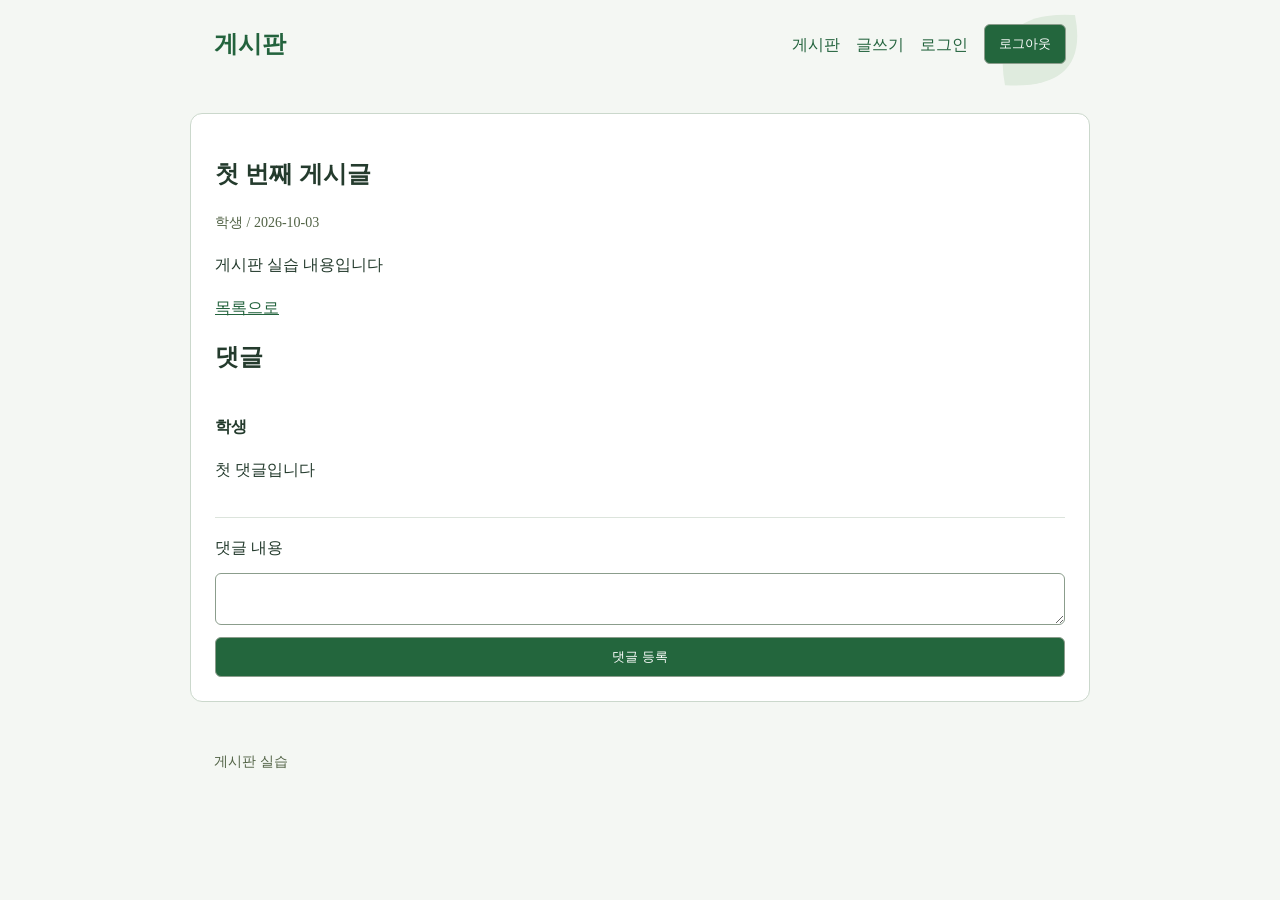
==== detail.html @ a599d8da "CSS 마지막 작업" ====
<!DOCTYPE html>
<html>
    <head>
        <meta charset="UTF-8">
        <title>게시판</title>
        <link rel="stylesheet" href="style.css">
        <meta name="viewport" content="width=device-width, initial-scale=1">
    </head>
    <body>
        <header>
            <!--헤더 영역-->
            <a class="brand" href="index.html">게시판</a>
            <nav>
                <a href="index.html">게시판</a>
                <a class="write-link" href="write.html">글쓰기</a>
                <a class="login-link" href="login.html">로그인</a>
                <button class="logout-button" type="button">로그아웃</button>
            </nav>
        </header>
        <main>
            <article>
                <h1 id="post-title">첫 번째 게시글</h1>
                <p id="post-meta" class="meta">학생 / 2026-10-03</p>
                <p id="post-content">게시판 실습 내용입니다</p>
            </article>
            <a href="index.html">목록으로</a>
            <section id="comments-section">
                <h2>댓글</h2>
                <!--댓글 목록 영역-->
                <ul id="comment-list">
                    <li>
                        <strong>학생</strong>
                        <p>첫 댓글입니다</p>
                    </li>
                </ul>
                <!--댓글 입력창-->
                <form id="comment-form">
                    <lable>댓글 내용</lable>
                    <textarea id="comment-content" name="content" required></textarea>
                    <button type="submit">댓글 등록</button>
                </form>
            </section>
        </main>
        <footer>
            게시판 실습
        </footer>
    </body>
</html>
---- style.css ----
* {
    box-sizing: border-box;
}

body {
    margin: 0;
    background: #f4f7f3;
    color: #243b2d;
    line-height: 1.7;
}

header, main, footer {
    width: 92%;
    max-width: 900px;
    margin: 0 auto;
    padding: 24px;
}

main {
    margin-top: 24px;
    margin-bottom: 24px;
    background: white;
    border: 1px solid #cbd8cc;
    border-radius: 12px;
}

a {
    color: #23633d
}

h1, h2 {
    line-height: 1.4;
}

.brand {
    font-size: 24px;
    font-weight: bold;
    text-decoration: none;
}

.meta, footer {
    color: #526346;
    font-size: 14px;
}

ul {
    list-style: none;
    padding: 0;
}

li {
    padding: 18px 0;
    border-bottom: 1px solid #dce4dc;
}

button, input, textarea {
    padding: 10px 14px;
    border: 1px solid #8b9d8c;
    border-radius: 6px;
}

button {
    background: #23663d;
    color: white;
    cursor: pointer;
    transition: background-color 0.15s, transform 0.15s;
}

button:hover:not(:disabled) {
    background: #174c2c;
}

button:active:not(:disabled) {
    transform: scale(0.98);
}

button:disabled {
    background: #647269;
    cursor: not-allowed;
}

input, textarea {
    width: 100%;
    background: white;
    color: #243b2d;
}

header {
    display: flex;
    align-items: center;
    justify-content: space-between;
    flex-wrap: wrap;
    gap: 16px;
    background-image: url('images/leaf.svg');
    background-repeat: no-repeat;
    background-position: right top;
}

nav, .meta, .pagination {
    display: flex;
    align-items: center;
    gap: 16px;
}

.pagination {
    justify-content: center;
    margin-top: 24px;
}

form {
    display: flex;
    flex-direction: column;
    gap: 12px;
}

#post-content, #comment-list p {
    white-space: pre-wrap;
    overflow-wrap: anywhere;
}

.post-list a {
    overflow-wrap: anywhere;
}

img {
    max-width: 100%;
    height: auto;
}

nav > a {
    text-decoration: none;
}

form input:focus, form textarea:focus {
    border-color: #23663d;
}

a:hover {
    text-decoration: underline;
}

@media (max-width: 600px) {
    header, main, footer {
        padding: 16px;
    }

    nav {
        flex-wrap: wrap;
        gap: 8px;
    }

    button[type="submit"] {
        width: 100%;
    }
}
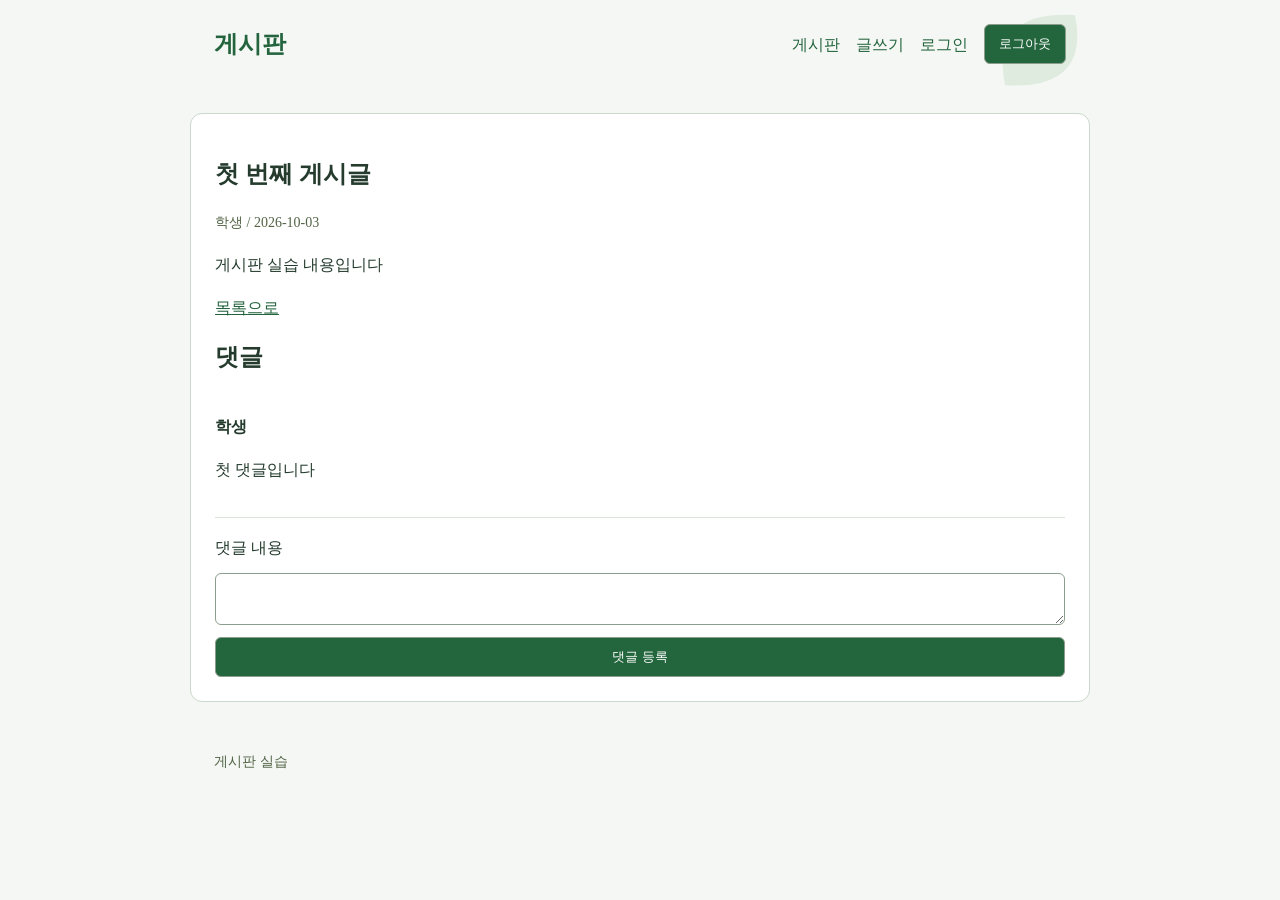
==== commit b5b5072c: "JS 게시글 출력" ====
--- a/detail.html
+++ b/detail.html
@@ -5,6 +5,7 @@
         <title>게시판</title>
         <link rel="stylesheet" href="style.css">
         <meta name="viewport" content="width=device-width, initial-scale=1">
+        <script defer src="js/data.js"></script>
     </head>
     <body>
         <header>
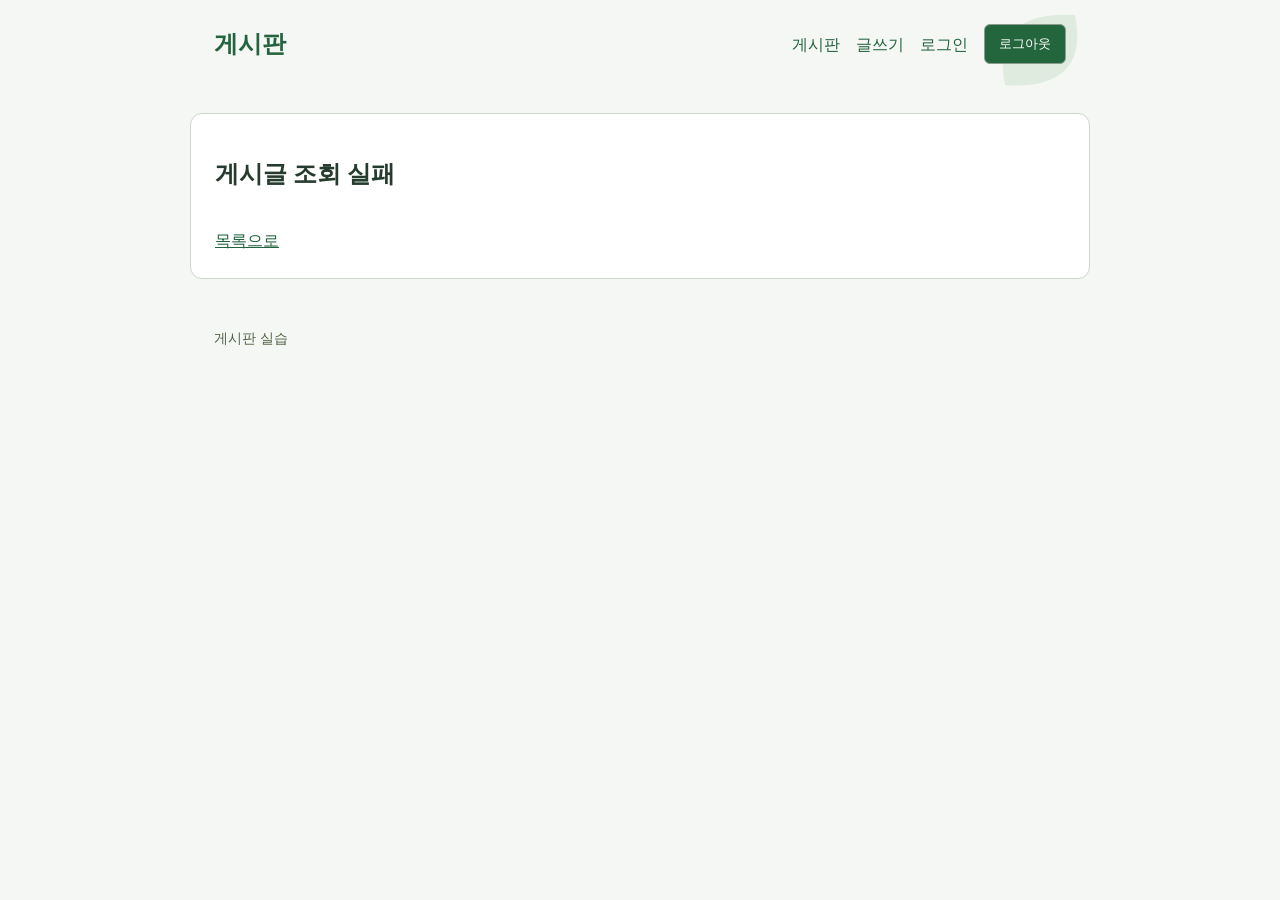
==== commit 60a56a23: "JS 글상세 및 댓글" ====
--- a/detail.html
+++ b/detail.html
@@ -6,6 +6,8 @@
         <link rel="stylesheet" href="style.css">
         <meta name="viewport" content="width=device-width, initial-scale=1">
         <script defer src="js/data.js"></script>
+        <script defer src="js/render.js"></script>
+        <script defer src="js/detail.js"></script>
     </head>
     <body>
         <header>
@@ -20,19 +22,15 @@
         </header>
         <main>
             <article>
-                <h1 id="post-title">첫 번째 게시글</h1>
-                <p id="post-meta" class="meta">학생 / 2026-10-03</p>
-                <p id="post-content">게시판 실습 내용입니다</p>
+                <h1 id="post-title"></h1>
+                <p id="post-meta" class="meta"></p>
+                <p id="post-content"></p>
             </article>
             <a href="index.html">목록으로</a>
             <section id="comments-section">
                 <h2>댓글</h2>
                 <!--댓글 목록 영역-->
                 <ul id="comment-list">
-                    <li>
-                        <strong>학생</strong>
-                        <p>첫 댓글입니다</p>
-                    </li>
                 </ul>
                 <!--댓글 입력창-->
                 <form id="comment-form">
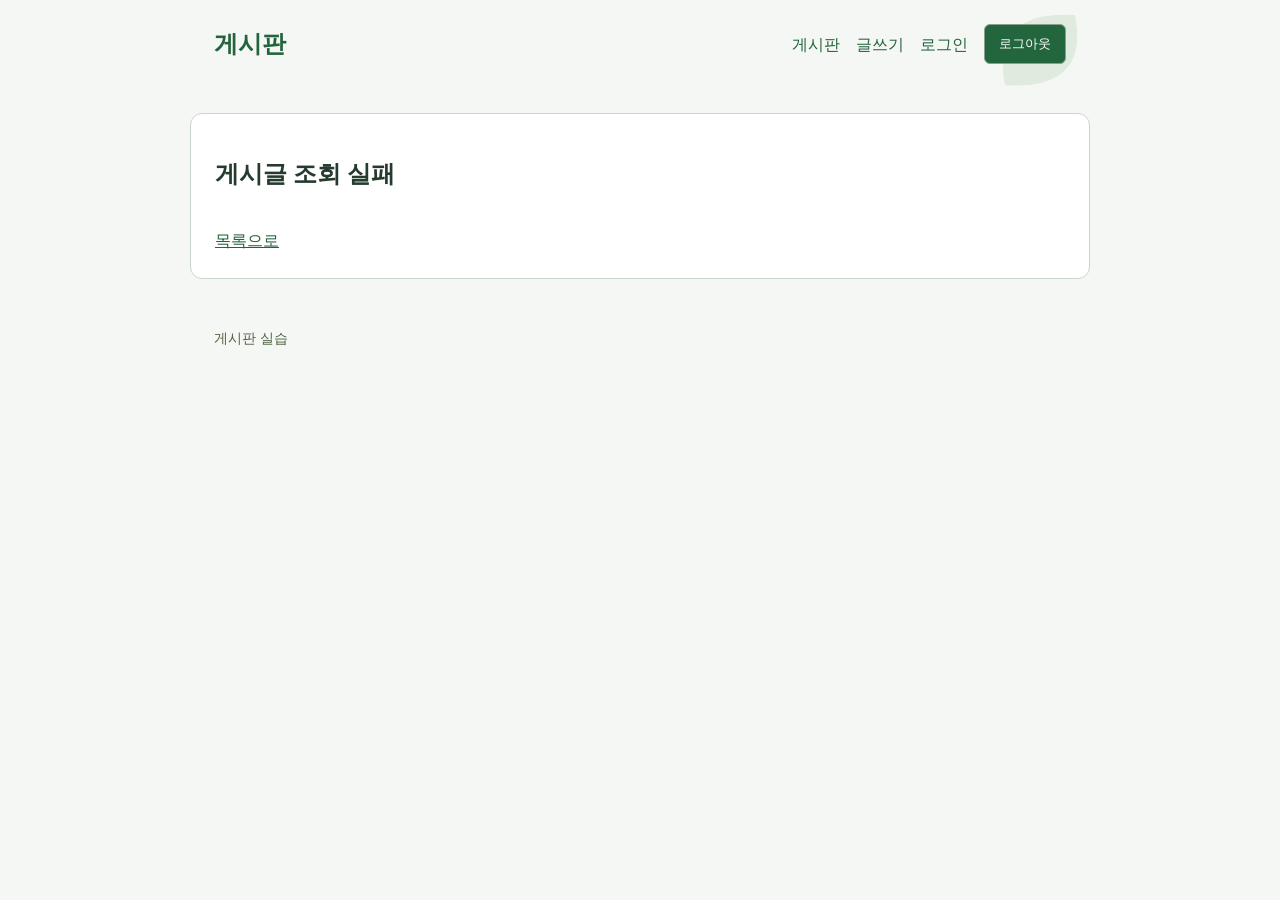
==== commit 4df5ad1d: "게시글/댓글 등록 및 로컬 스토리지 저장 기능 구현" ====
--- a/detail.html
+++ b/detail.html
@@ -5,7 +5,7 @@
         <title>게시판</title>
         <link rel="stylesheet" href="style.css">
         <meta name="viewport" content="width=device-width, initial-scale=1">
-        <script defer src="js/data.js"></script>
+        <script defer src="js/storage.js"></script>
         <script defer src="js/render.js"></script>
         <script defer src="js/detail.js"></script>
     </head>
@@ -30,6 +30,7 @@
             <section id="comments-section">
                 <h2>댓글</h2>
                 <!--댓글 목록 영역-->
+                <p id="comment-message"></p>
                 <ul id="comment-list">
                 </ul>
                 <!--댓글 입력창-->
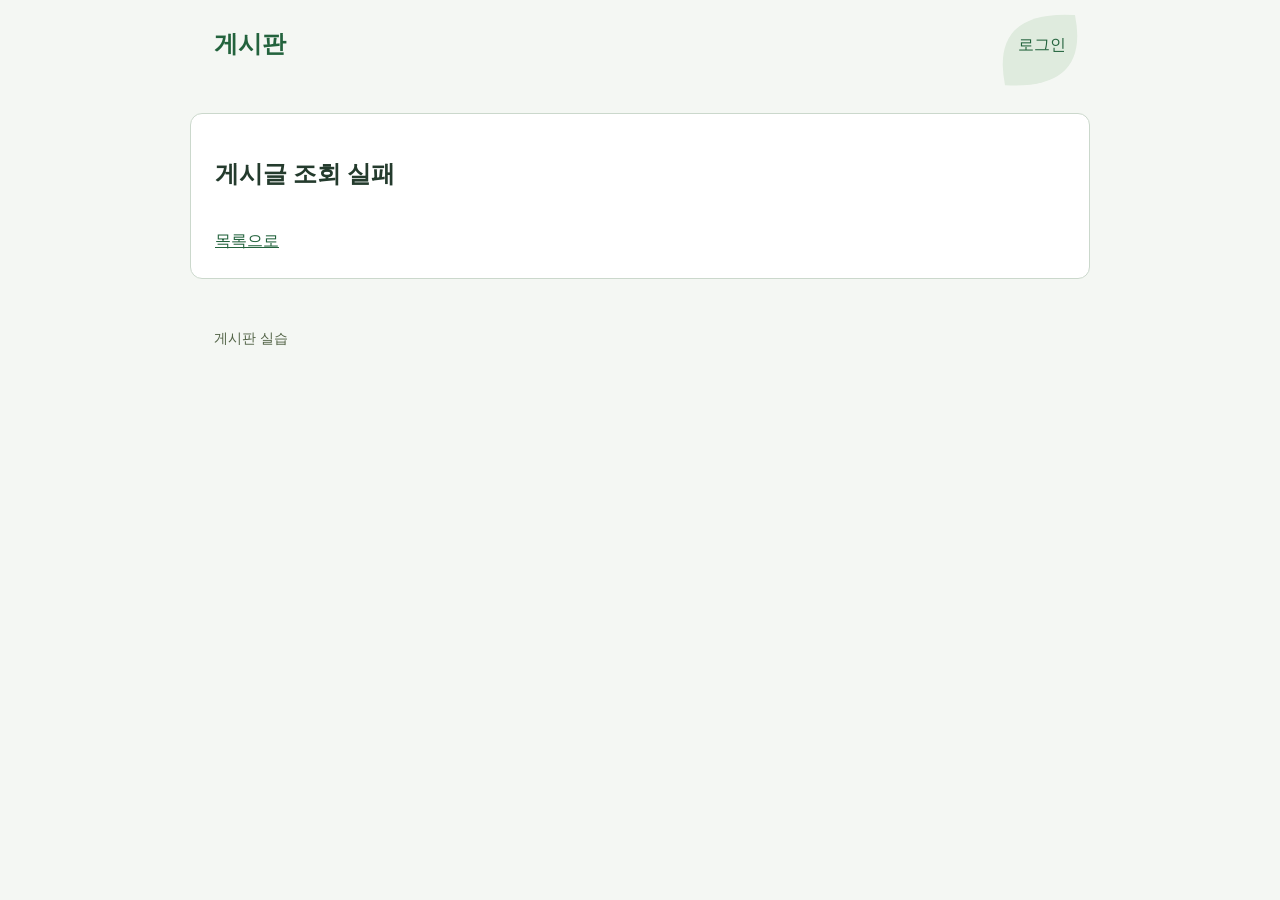
==== commit 6fdd03db: "로그인 상태에 따른 메뉴 및 기능 접근 처리 1. Auth 공통 기능 분리 2. 로그인 상태에 따른 메뉴 렌더링 처리 3. 로그인 상태에 따른 기능/URL 접근 처리" ====
--- a/detail.html
+++ b/detail.html
@@ -5,6 +5,7 @@
         <title>게시판</title>
         <link rel="stylesheet" href="style.css">
         <meta name="viewport" content="width=device-width, initial-scale=1">
+        <script defer src="js/auth.js"></script>
         <script defer src="js/storage.js"></script>
         <script defer src="js/render.js"></script>
         <script defer src="js/detail.js"></script>
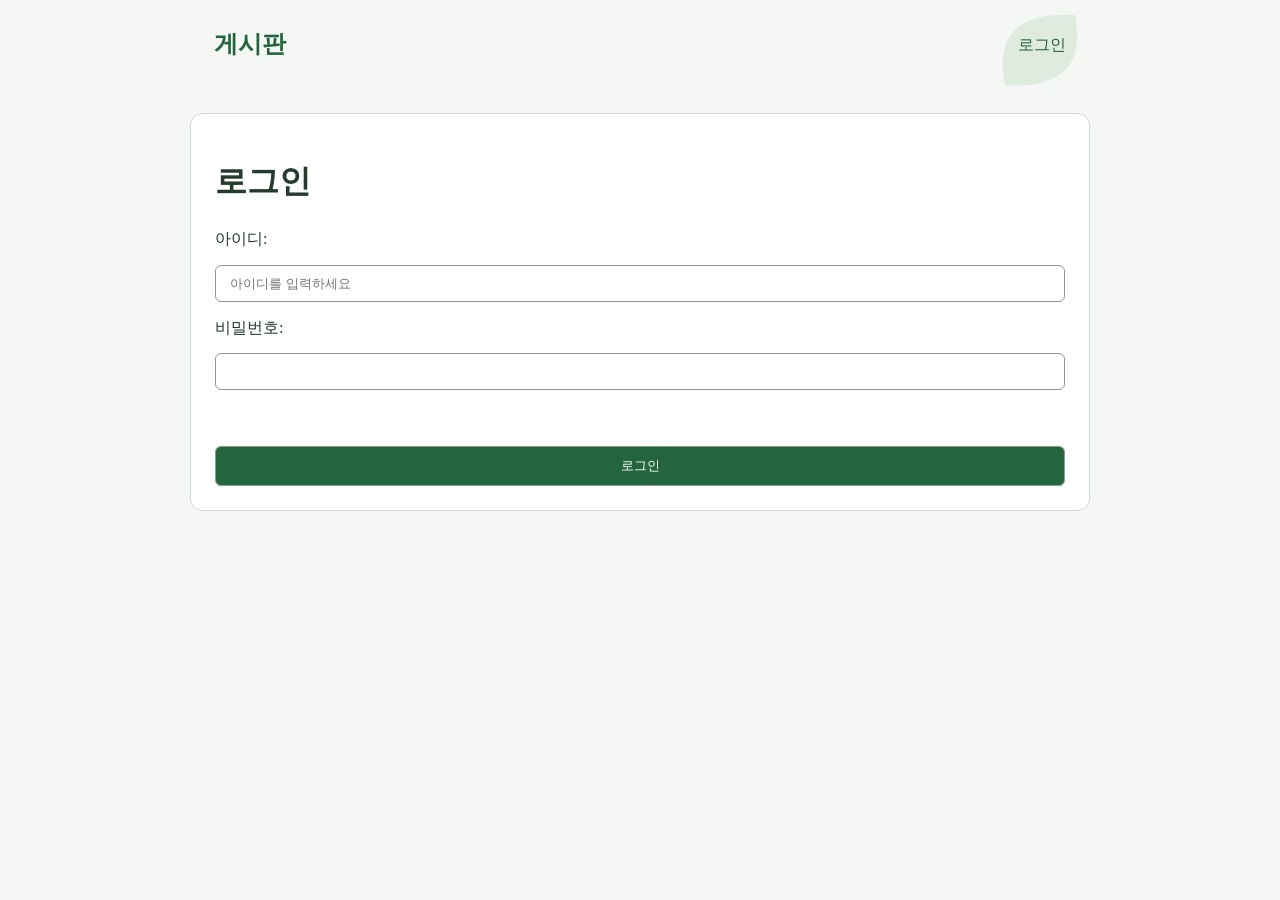
==== commit cb487d6e: "게시글 ID를 이용한 상세 조회 API 연동 - 게시글 ID를 이용해 상세 정보를 조회하도록 구현 - 댓글 조회 및 생성 기능은 현재 주석처리 상태" ====
--- a/detail.html
+++ b/detail.html
@@ -26,6 +26,7 @@
                 <h1 id="post-title"></h1>
                 <p id="post-meta" class="meta"></p>
                 <p id="post-content"></p>
+                <p id="post-message"></p>
             </article>
             <a href="index.html">목록으로</a>
             <section id="comments-section">
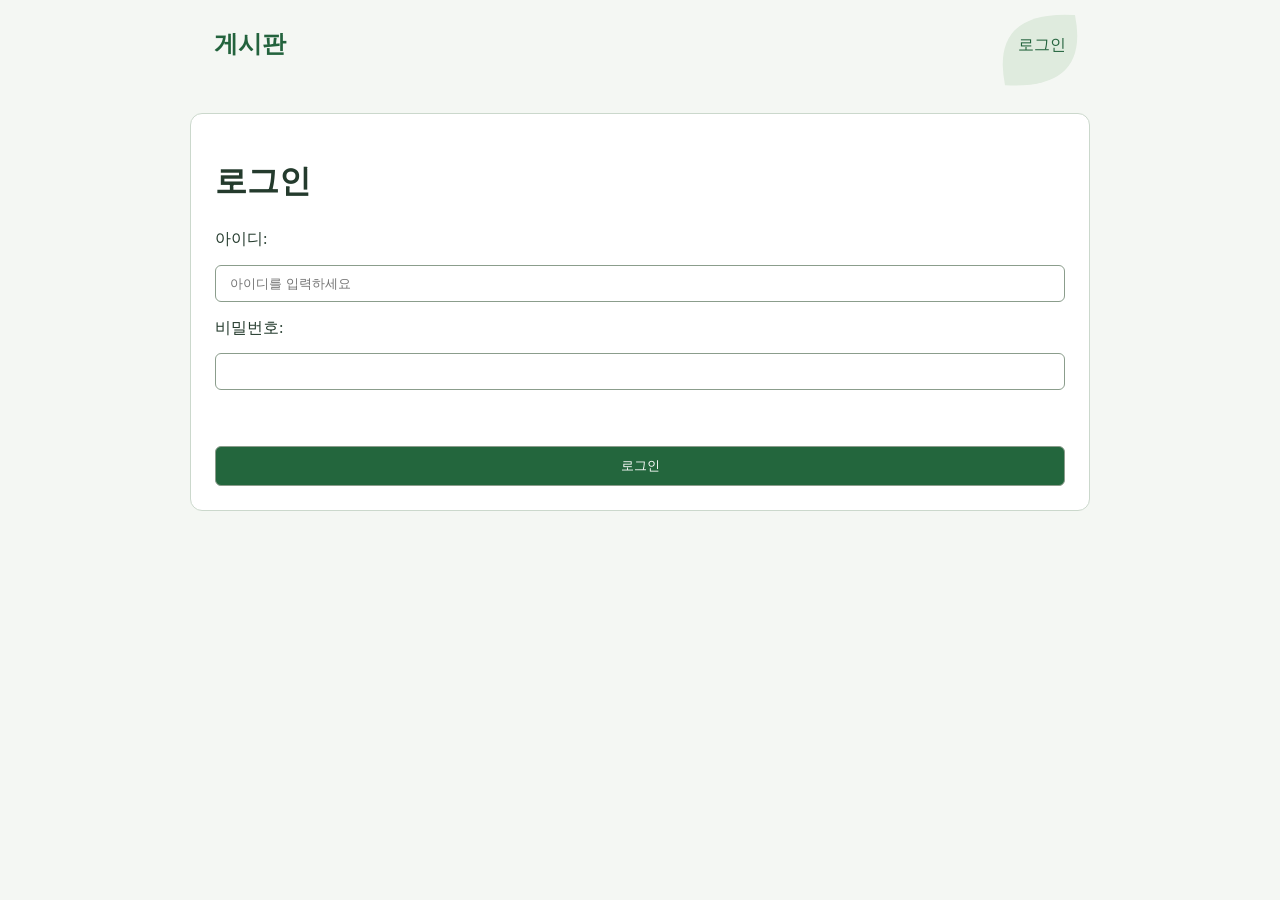
==== commit fd1049ea: "로딩·오류 안내 및 중복 제출 방지 1. 로그인, 게시글 조회·작성 등 API 응답이 지연될 수 있는 작업에 로딩 안내 문구 추가 2. 중복 요청을 방지하기 위해 요청 처리 중 관" ====
--- a/detail.html
+++ b/detail.html
@@ -6,7 +6,7 @@
         <link rel="stylesheet" href="style.css">
         <meta name="viewport" content="width=device-width, initial-scale=1">
         <script defer src="js/auth.js"></script>
-        <script defer src="js/storage.js"></script>
+        <script defer src="js/api.js"></script>
         <script defer src="js/render.js"></script>
         <script defer src="js/detail.js"></script>
     </head>
@@ -27,6 +27,7 @@
                 <p id="post-meta" class="meta"></p>
                 <p id="post-content"></p>
                 <p id="post-message"></p>
+                <button id="retry-post" type="button" hidden>게시글 다시 로드</button>
             </article>
             <a href="index.html">목록으로</a>
             <section id="comments-section">
